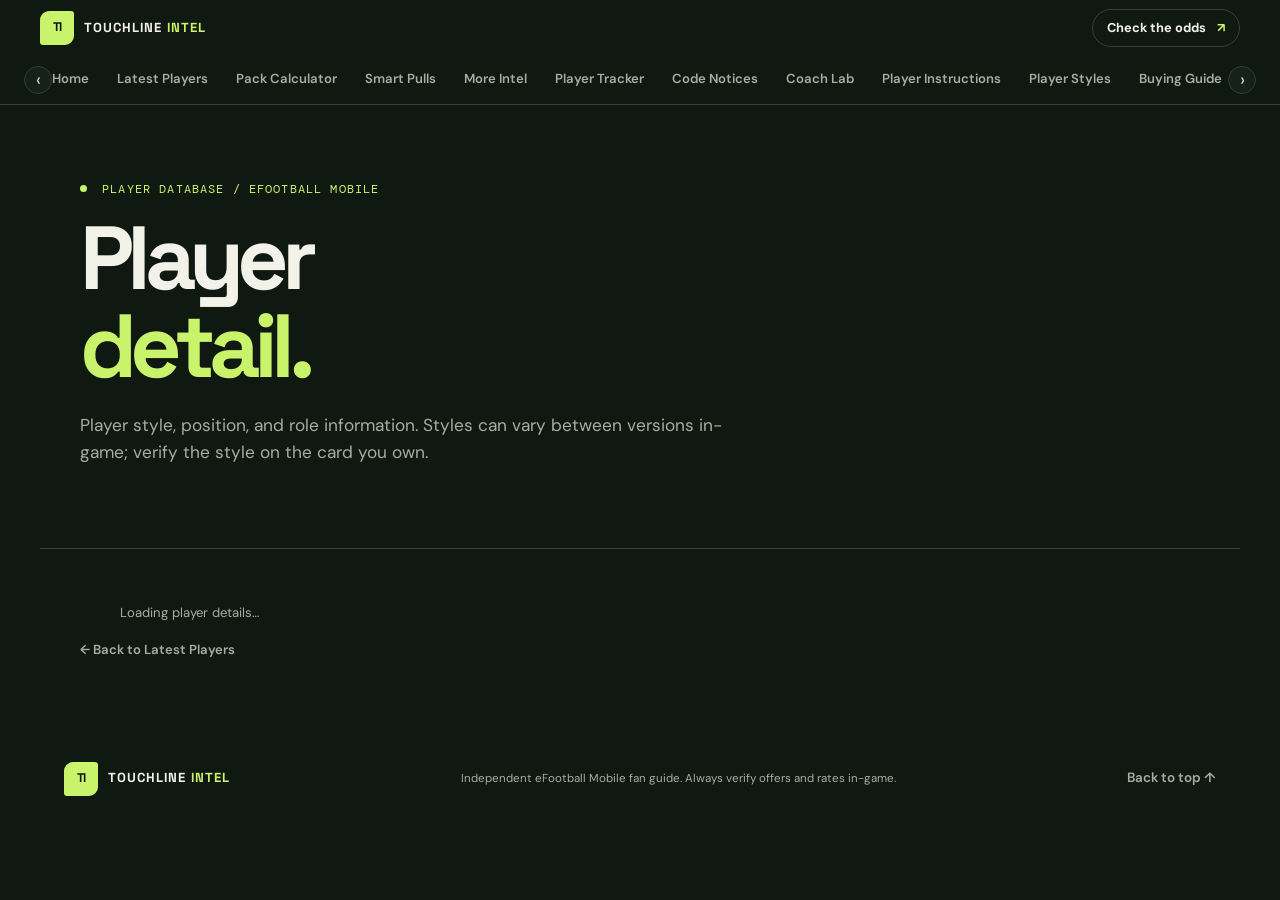
==== efootball-mobile-hub/player-detail.html @ 1604b6af "Add players.json, fix Coach Lab showError bug, build Player Detail page" ====
<!doctype html>
<html lang="en">
<head>
  <meta charset="utf-8" />
  <meta name="viewport" content="width=device-width, initial-scale=1" />
  <meta name="theme-color" content="#101812" />
  <title>Player Detail | Touchline Intel</title>
  <link rel="stylesheet" href="styles.css" />
  <script src="player-detail.js" defer></script>
  <script src="site-nav.js" defer></script>
</head>
<body>
  <header class="site-header">
    <div class="header-top-row">
      <a class="brand" href="index.html#home" aria-label="Touchline Intel home">
        <span class="brand-mark" aria-hidden="true">TI</span>
        <span>TOUCHLINE <b>INTEL</b></span>
      </a>
      <a class="header-cta" href="index.html#calculator">Check the odds <span aria-hidden="true">↗</span></a>
    </div>
    <div class="nav-frame">
      <button class="nav-arrow nav-arrow-left" type="button" aria-label="Scroll navigation left" data-scroll-direction="-1">‹</button>
      <nav class="site-nav" aria-label="Main navigation" tabindex="0">
        <a href="index.html#home" data-nav-id="home">Home</a>
        <a href="index.html#latest-players" data-nav-id="latest-players">Latest Players</a>
        <a href="index.html#calculator" data-nav-id="calculator">Pack Calculator</a>
        <a href="index.html#principles" data-nav-id="principles">Smart Pulls</a>
        <a href="index.html#intel" data-nav-id="intel">More Intel</a>
        <a href="player-tracker.html" data-nav-id="player-tracker">Player Tracker</a>
        <a href="redeem-codes.html" data-nav-id="redeem-codes">Code Notices</a>
        <a href="coach-squad-guides.html#coach-lab" data-nav-id="coach-lab">Coach Lab</a>
        <a href="player-instructions.html" data-nav-id="player-instructions">Player Instructions</a>
        <a href="index.html#player-styles" data-nav-id="player-styles">Player Styles</a>
        <a href="buying-guide.html" data-nav-id="buying-guide">Buying Guide</a>
      </nav>
      <button class="nav-arrow nav-arrow-right" type="button" aria-label="Scroll navigation right" data-scroll-direction="1">›</button>
    </div>
  </header>

  <main>
    <section class="subpage-hero">
      <p class="eyebrow"><span class="live-dot"></span> Player database / eFootball Mobile</p>
      <h1>Player<br /><span>detail.</span></h1>
      <p class="intro">Player style, position, and role information. Styles can vary between versions in-game; verify the style on the card you own.</p>
    </section>

    <section class="content-section">
      <div class="player-detail-container" id="playerDetailContainer" aria-busy="true">
        <p class="lab-loading">Loading player details…</p>
      </div>
      <a class="text-link" href="index.html#latest-players">← Back to Latest Players</a>
    </section>
  </main>

  <footer>
    <a class="brand" href="index.html#home" aria-label="Touchline Intel home">
      <span class="brand-mark" aria-hidden="true">TI</span>
      <span>TOUCHLINE <b>INTEL</b></span>
    </a>
    <p>Independent eFootball Mobile fan guide. Always verify offers and rates in-game.</p>
    <a class="back-top" href="#">Back to top ↑</a>
  </footer>
</body>
</html>
---- efootball-mobile-hub/styles.css ----
@import url('https://fonts.googleapis.com/css2?family=DM+Mono:wght@400;500&family=DM+Sans:wght@400;500;600;700&family=Space+Grotesk:wght@500;600;700&display=swap');

:root {
  color-scheme: dark;
  --bg: #101812;
  --surface: #17231b;
  --surface-raised: #1d2b21;
  --text: #f2f2e9;
  --muted: #a4afa4;
  --line: #334138;
  --lime: #c9f36a;
  --orange: #fa7046;
  --mono: 'DM Mono', monospace;
}

* { box-sizing: border-box; }
html { scroll-behavior: smooth; }
body { background: var(--bg); color: var(--text); font-family: 'DM Sans', sans-serif; line-height: 1.55; margin: 0; }
a { color: inherit; text-decoration: none; }
button, input { font: inherit; }
button, a { -webkit-tap-highlight-color: transparent; }

.site-header { background: var(--bg); border-bottom: 1px solid var(--line); position: sticky; top: 0; z-index: 20; }
.header-top-row { align-items: center; display: flex; height: 56px; justify-content: space-between; padding: 0 max(24px, calc((100vw - 1200px) / 2)); }
.brand { align-items: center; display: inline-flex; flex: 0 0 auto; font-family: 'Space Grotesk', sans-serif; font-size: .82rem; font-weight: 700; gap: 10px; letter-spacing: .08em; }
.brand b { color: var(--lime); }
.brand-mark { align-items: center; background: var(--lime); border-radius: 9px 3px 9px 3px; color: var(--bg); display: inline-flex; font-size: .78rem; height: 34px; justify-content: center; letter-spacing: -.05em; width: 34px; }
.header-cta { background: var(--bg); border: 1px solid var(--line); border-radius: 999px; flex: 0 0 auto; font-size: .8rem; font-weight: 700; padding: 8px 14px; }
.header-cta span { color: var(--lime); margin-left: 8px; }
.nav-frame { height: 48px; overflow: hidden; padding: 0 24px; position: relative; }
.site-nav { align-items: stretch; display: flex; flex-wrap: nowrap; gap: 28px; height: 48px; overflow-x: auto; overflow-y: hidden; overscroll-behavior-x: contain; padding: 0 28px; scrollbar-width: none; -ms-overflow-style: none; scroll-behavior: smooth; scroll-padding-inline: 24px; scroll-snap-type: x mandatory; white-space: nowrap; }
.site-nav::-webkit-scrollbar { display: none; }
.site-nav a { align-items: center; border-bottom: 2px solid transparent; color: var(--muted); display: inline-flex; flex: 0 0 auto; font-size: .82rem; font-weight: 600; height: 48px; scroll-snap-align: center; }
.site-nav a:hover { color: var(--text); }
.site-nav a[aria-current="page"] { border-bottom-color: var(--lime); color: var(--lime); }
.nav-frame::before, .nav-frame::after { content: ''; height: 100%; opacity: 0; pointer-events: none; position: absolute; top: 0; transition: opacity .16s ease; width: 36px; z-index: 1; }
.nav-frame::before { background: linear-gradient(90deg, var(--bg), transparent); left: 24px; }
.nav-frame::after { background: linear-gradient(270deg, var(--bg), transparent); right: 24px; }
.nav-frame.has-overflow-left::before, .nav-frame.has-overflow-right::after { opacity: 1; }
.nav-arrow { background: var(--surface); border: 1px solid var(--line); border-radius: 50%; color: var(--text); cursor: pointer; font-size: 1.15rem; height: 28px; line-height: 1; opacity: .9; padding: 0; position: absolute; top: 10px; transition: opacity .16s ease, color .16s ease; width: 28px; z-index: 2; }
.nav-arrow:hover:not(:disabled) { color: var(--lime); }
.nav-arrow:disabled { cursor: default; opacity: .25; }
.nav-arrow-left { left: 24px; }
.nav-arrow-right { right: 24px; }
.back-top { color: var(--muted); font-size: .84rem; font-weight: 600; }
.back-top:hover { color: var(--lime); }

.hero { align-items: center; display: grid; gap: 7vw; grid-template-columns: 1.1fr .9fr; margin: 0 auto; max-width: 1200px; min-height: 555px; padding: 72px 40px 90px; }
.eyebrow { color: var(--lime); font-family: var(--mono); font-size: .72rem; letter-spacing: .1em; margin: 0 0 16px; text-transform: uppercase; }
.live-dot { background: var(--lime); border-radius: 50%; display: inline-block; height: 7px; margin-right: 7px; vertical-align: 1px; width: 7px; }
h1, h2, h3, p { margin-top: 0; }
.hero h1 { font-family: 'Space Grotesk', sans-serif; font-size: clamp(3.2rem, 7vw, 6.7rem); letter-spacing: -.085em; line-height: .96; margin-bottom: 22px; }
.hero h1 span { color: var(--lime); }
.intro { color: var(--muted); font-size: 1.08rem; max-width: 520px; }
.hero-link { color: var(--lime); display: inline-flex; font-weight: 700; gap: 12px; margin-top: 14px; }
.verification-note { color: #78857a; font-size: .76rem; margin: 27px 0 0; }
.hero-card { background: var(--lime); border-radius: 14px; color: var(--bg); min-height: 325px; overflow: hidden; padding: 30px; position: relative; }
.pitch-lines { border: 1px solid rgba(16,24,18,.2); border-radius: 50%; height: 370px; left: 16%; position: absolute; top: -25px; transform: rotate(-24deg); width: 88%; }
.pitch-lines::before, .pitch-lines::after { border: 1px solid rgba(16,24,18,.2); content: ''; left: 50%; position: absolute; top: -1px; transform: translateX(-50%); }
.pitch-lines::before { height: 100%; }
.pitch-lines::after { border-radius: 50%; height: 80px; top: 50%; width: 80px; }
.hero-card-label, .hero-card-quote, .hero-card-foot { position: relative; }
.hero-card-label { font-family: var(--mono); font-size: .7rem; letter-spacing: .12em; }
.hero-card-quote { font-family: 'Space Grotesk', sans-serif; font-size: clamp(2.4rem, 4vw, 4rem); font-weight: 700; letter-spacing: -.07em; line-height: .98; margin: 61px 0 62px; }
.hero-card-foot { align-items: center; border-top: 1px solid rgba(16,24,18,.24); display: flex; font-size: .76rem; gap: 12px; padding-top: 13px; }
.hero-card-foot span:first-child { font-family: var(--mono); font-weight: 500; }

.calculator-section, .principles-section { border-top: 1px solid var(--line); margin: 0 auto; max-width: 1200px; padding: 76px 40px; }
.section-heading { align-items: end; display: flex; gap: 30px; justify-content: space-between; margin-bottom: 28px; }
.section-heading h2, .roadmap-section h2 { font-family: 'Space Grotesk', sans-serif; font-size: clamp(2rem, 4vw, 3.2rem); letter-spacing: -.065em; line-height: 1.05; margin-bottom: 0; }
.section-heading > p { color: var(--muted); font-size: .9rem; margin-bottom: 3px; max-width: 440px; }
.calculator-layout { display: grid; gap: 17px; grid-template-columns: .8fr 1.2fr; }
.calculator-form, .results { background: var(--surface); border: 1px solid var(--line); border-radius: 13px; padding: 24px; }
.calculator-form { display: flex; flex-direction: column; }
.calculator-form label { color: #d2d9cf; font-size: .8rem; font-weight: 600; margin: 0 0 7px; }
.input-wrap { align-items: center; background: var(--bg); border: 1px solid var(--line); border-radius: 8px; display: flex; margin-bottom: 17px; padding: 0 12px; }
.input-wrap:focus-within { border-color: var(--lime); }
.input-wrap > span:first-child { color: var(--lime); font-family: var(--mono); font-size: .85rem; }
.input-wrap input { background: transparent; border: 0; color: var(--text); min-width: 0; outline: 0; padding: 12px 9px; width: 100%; }
.input-wrap input::placeholder { color: #69756b; font-size: .82rem; }
.unit { color: #829084; font-family: var(--mono); font-size: .68rem; white-space: nowrap; }
.calculator-form button { background: var(--lime); border: 0; border-radius: 8px; color: var(--bg); cursor: pointer; font-size: .86rem; font-weight: 700; margin-top: 3px; padding: 13px; }
.calculator-form button span { float: right; }
.calculator-form .reset-button { background: transparent; color: var(--muted); font-size: .76rem; font-weight: 500; margin-top: 8px; padding: 8px; }
.calculator-form button:hover { filter: brightness(.94); }
.results { background: var(--surface-raised); }
.results-top { align-items: center; color: var(--lime); display: flex; gap: 9px; }
.result-icon { font-size: 1.4rem; }
.result-kicker { font-family: var(--mono); font-size: .68rem; letter-spacing: .1em; }
.results h3 { font-family: 'Space Grotesk', sans-serif; font-size: 1.35rem; letter-spacing: -.035em; margin: 13px 0 5px; }
.results-hint { color: var(--muted); font-size: .8rem; margin-bottom: 19px; max-width: 600px; }
.result-grid { display: grid; gap: 10px; grid-template-columns: repeat(2, 1fr); }
.result-item { background: var(--bg); border-radius: 8px; display: grid; gap: 5px; min-height: 75px; padding: 13px; }
.result-item span { color: var(--muted); font-size: .72rem; }
.result-item strong { font-family: 'Space Grotesk', sans-serif; font-size: 1.28rem; }
.formula-note, .source-note { color: #899589; font-size: .72rem; margin: 15px 0 0; }
.source-note { background: #18251c; border-left: 2px solid var(--lime); margin-top: 15px; padding: 13px 16px; }
.source-note strong { color: var(--text); }

.principles-section { padding-top: 52px; }
.principle-grid { display: grid; gap: 13px; grid-template-columns: repeat(3, 1fr); margin-top: 30px; }
.principle-card { background: var(--surface); border: 1px solid var(--line); border-radius: 11px; padding: 21px; }
.principle-card > span { color: var(--lime); font-family: var(--mono); font-size: .68rem; }
.principle-card h3 { font-family: 'Space Grotesk', sans-serif; font-size: 1.15rem; letter-spacing: -.03em; margin: 23px 0 8px; }
.principle-card p { color: var(--muted); font-size: .81rem; margin-bottom: 0; }
.disclaimer { color: #829084; font-size: .74rem; margin: 21px 0 0; }

.intel-section { align-items: center; background: var(--surface); border-block: 1px solid var(--line); display: grid; gap: 42px; grid-template-columns: .72fr 1.28fr; padding: 60px max(5vw, calc((100vw - 1120px) / 2)); }
.intel-section h2, .subpage-hero h1 { font-family: 'Space Grotesk', sans-serif; font-size: clamp(2.4rem, 5vw, 4rem); letter-spacing: -.075em; line-height: .98; margin: 0; }
.intel-intro { color: var(--muted); font-size: .88rem; margin: 17px 0 0; max-width: 380px; }
.intel-grid { display: grid; gap: 11px; grid-template-columns: repeat(3, 1fr); }
.intel-card, .info-card { background: var(--bg); border: 1px solid var(--line); border-radius: 11px; padding: 18px; }
.intel-card { display: flex; flex-direction: column; min-height: 225px; transition: border-color .18s ease, transform .18s ease; }
.intel-card:hover { border-color: var(--lime); transform: translateY(-3px); }
.intel-number { color: var(--lime); font-family: var(--mono); font-size: .65rem; letter-spacing: .04em; }
.intel-card h3, .info-card h3 { font-family: 'Space Grotesk', sans-serif; font-size: 1.08rem; letter-spacing: -.035em; line-height: 1.15; margin: 23px 0 9px; }
.intel-card p, .info-card p { color: var(--muted); font-size: .77rem; margin: 0 0 18px; }
.card-link, .panel-link { color: var(--lime); font-size: .75rem; font-weight: 700; margin-top: auto; }
.card-link span, .panel-link span { margin-left: 5px; }

.subpage-hero { border-bottom: 1px solid var(--line); margin: 0 auto; max-width: 1200px; padding: 76px 40px 65px; }
.subpage-hero h1 { font-size: clamp(3.2rem, 7vw, 6rem); margin-bottom: 22px; }
.subpage-hero h1 span { color: var(--lime); }
.subpage-hero .intro { max-width: 650px; }
.subpage-hero .verification-note { margin-top: 21px; }
.content-section { margin: 0 auto; max-width: 1200px; padding: 54px 40px 76px; }
.notice-banner { background: var(--surface); border: 1px solid var(--line); border-left: 3px solid var(--lime); border-radius: 10px; margin-bottom: 60px; padding: 24px; }
.notice-label { color: var(--lime); font-family: var(--mono); font-size: .67rem; letter-spacing: .1em; }
.notice-banner h2, .source-panel h2 { font-family: 'Space Grotesk', sans-serif; font-size: clamp(1.5rem, 3vw, 2.2rem); letter-spacing: -.05em; margin: 10px 0 8px; }
.notice-banner p, .panel-copy { color: var(--muted); font-size: .87rem; margin: 0; max-width: 750px; }
.content-heading { margin-bottom: 24px; }
.content-heading h2 { font-family: 'Space Grotesk', sans-serif; font-size: clamp(2rem, 4vw, 3rem); letter-spacing: -.065em; line-height: 1.05; margin: 0; }
.info-grid { display: grid; gap: 13px; grid-template-columns: repeat(3, 1fr); }
.info-card { background: var(--surface); padding: 22px; }
.info-card h3 { margin-top: 26px; }
.source-panel { background: var(--surface); border: 1px solid var(--line); border-radius: 11px; margin: 56px 0 28px; padding: 25px; }
.source-list { list-style: none; margin: 20px 0 0; padding: 0; }
.source-list li { align-items: center; border-top: 1px solid var(--line); display: flex; gap: 15px; justify-content: space-between; padding: 13px 0; }
.source-list a { color: var(--text); font-size: .86rem; font-weight: 600; }
.source-list a:hover, .text-link:hover, .panel-link:hover { color: var(--lime); }
.source-list a span { color: var(--lime); margin-left: 5px; }
.source-hint { color: var(--muted); font-size: .72rem; }
.text-link { color: var(--muted); display: inline-block; font-size: .82rem; font-weight: 600; }
.guide-steps { border-top: 1px solid var(--line); }
.guide-step { align-items: start; border-bottom: 1px solid var(--line); display: grid; gap: 20px; grid-template-columns: 48px 1fr; padding: 22px 4px; }
.step-number { color: var(--lime); font-family: var(--mono); font-size: .78rem; padding-top: 3px; }
.guide-step h3 { font-family: 'Space Grotesk', sans-serif; font-size: 1.15rem; letter-spacing: -.03em; margin: 0 0 6px; }
.guide-step p { color: var(--muted); font-size: .84rem; margin: 0; max-width: 760px; }
.guide-heading { margin-top: 62px; }
.panel-link { display: inline-block; margin-top: 18px; }

.coach-lab { margin-bottom: 65px; }
.coach-lab-heading { align-items: end; display: flex; gap: 25px; justify-content: space-between; margin-bottom: 24px; }
.coach-lab-heading h2 { font-family: 'Space Grotesk', sans-serif; font-size: clamp(2.5rem, 5vw, 4rem); letter-spacing: -.075em; line-height: .98; margin: 0; }
.coach-lab-heading > p { color: var(--muted); font-size: .86rem; margin: 0 0 3px; max-width: 450px; }
.coach-lab-layout { align-items: start; display: grid; gap: 15px; grid-template-columns: 230px minmax(0, 1fr); }
.coach-sidebar, .coach-profile { background: var(--surface); border: 1px solid var(--line); border-radius: 12px; }
.coach-sidebar { padding: 16px; }
.sidebar-label { color: var(--muted); font-family: var(--mono); font-size: .63rem; letter-spacing: .1em; margin: 0 0 12px; }
.coach-list { display: grid; gap: 7px; }
.coach-option { background: transparent; border: 1px solid transparent; border-radius: 7px; color: var(--muted); cursor: pointer; font-size: .86rem; font-weight: 600; padding: 12px; text-align: left; }
.coach-option:hover { border-color: var(--line); color: var(--text); }
.coach-option[aria-pressed="true"] { background: var(--lime); border-color: var(--lime); color: var(--bg); }
.coach-profile { min-width: 0; padding: 25px; }
.profile-topline { align-items: start; display: flex; gap: 20px; justify-content: space-between; }
.profile-topline .eyebrow { font-size: .64rem; margin-bottom: 8px; }
.profile-topline h3 { font-family: 'Space Grotesk', sans-serif; font-size: clamp(1.7rem, 3.4vw, 2.5rem); letter-spacing: -.06em; line-height: 1; margin: 0 0 7px; }
.profile-subtitle { color: var(--muted); font-size: .81rem; margin: 0; }
.proficiency-score { display: grid; flex: 0 0 auto; gap: 3px; text-align: right; }
.proficiency-score strong { color: var(--lime); font-family: 'Space Grotesk', sans-serif; font-size: 1.7rem; letter-spacing: -.05em; line-height: 1; }
.proficiency-score strong span { color: var(--muted); font-size: .9rem; }
.proficiency-score > span { color: var(--muted); font-size: .65rem; }
.proficiency-track { background: var(--bg); border-radius: 999px; height: 7px; margin-top: 17px; overflow: hidden; }
.proficiency-track span { background: var(--lime); border-radius: inherit; display: block; height: 100%; }
.proficiency-note { color: var(--muted); font-size: .7rem; margin: 7px 0 19px; }
.profile-facts { display: grid; gap: 9px; grid-template-columns: 1fr 1fr; }
.profile-fact { background: var(--bg); border: 1px solid var(--line); border-radius: 8px; padding: 14px; }
.profile-fact:first-child, .profile-fact:last-child { grid-column: 1 / -1; }
.profile-fact > span, .type-card h4 { color: var(--lime); font-family: var(--mono); font-size: .64rem; letter-spacing: .07em; }
.profile-fact p { color: var(--muted); font-size: .78rem; margin: 7px 0 0; }
.profile-fact .formation-value { color: var(--text); font-family: 'Space Grotesk', sans-serif; font-size: 1.35rem; font-weight: 700; }
.profile-types { display: grid; gap: 9px; grid-template-columns: 1fr 1fr; margin-top: 9px; }
.type-card { background: var(--bg); border: 1px solid var(--line); border-radius: 8px; padding: 14px; }
.type-card.avoid h4 { color: var(--orange); }
.type-card h4 { margin: 0 0 10px; }
.type-card ul { color: var(--muted); display: grid; font-size: .75rem; gap: 7px; margin: 0; padding-left: 17px; }
.type-card li::marker { color: var(--lime); }
.type-card.avoid li::marker { color: var(--orange); }
.lineup-heading { align-items: end; display: flex; justify-content: space-between; margin: 25px 0 10px; }
.lineup-heading .eyebrow { font-size: .63rem; margin-bottom: 5px; }
.lineup-heading h4 { font-family: 'Space Grotesk', sans-serif; font-size: 1.25rem; letter-spacing: -.04em; margin: 0; }
.lineup-heading > span { color: var(--muted); font-family: var(--mono); font-size: .62rem; }
.lineup-list { border-top: 1px solid var(--line); list-style: none; margin: 0; padding: 0; }
.lineup-player { align-items: start; border-bottom: 1px solid var(--line); display: grid; gap: 12px; grid-template-columns: 48px minmax(0, 1fr); padding: 11px 2px; }
.lineup-position { background: var(--surface-raised); border-radius: 4px; color: var(--lime); font-family: var(--mono); font-size: .62rem; padding: 4px 5px; text-align: center; }
.lineup-player strong { font-size: .8rem; }
.lineup-player p { color: var(--muted); font-size: .72rem; margin: 3px 0 0; }
.lab-loading, .lab-error { color: var(--muted); font-size: .82rem; }
.lab-error { color: var(--orange); }
.lab-disclaimer { color: #829084; font-size: .7rem; margin: 13px 0 0; }
.players-section, .player-styles-section { border-top: 1px solid var(--line); margin: 0 auto; max-width: 1200px; padding: 66px 40px; }
.player-card-grid { display: grid; gap: 10px; grid-template-columns: repeat(4, minmax(0, 1fr)); }
.players-section .player-card-grid { grid-template-columns: repeat(6, minmax(0, 1fr)); }
.player-card { background: var(--surface); border: 1px solid var(--line); border-radius: 9px; min-width: 0; padding: 14px; }
.player-card .lineup-position { display: inline-block; }
.player-card h3, .player-card h5 { font-family: 'Space Grotesk', sans-serif; font-size: .98rem; letter-spacing: -.03em; margin: 12px 0 9px; overflow-wrap: anywhere; }
.player-card h5 { font-size: .84rem; margin-top: 10px; }
.player-style-badge { border: 1px solid transparent; border-radius: 999px; display: inline-block; font-size: .64rem; font-weight: 700; line-height: 1.35; max-width: 100%; padding: 4px 8px; vertical-align: middle; white-space: normal; }
.tone-green { background: #193b2b; border-color: #347b54; color: #a6f0bf; }
.tone-red { background: #452321; border-color: #9c4a43; color: #ffb5ab; }
.tone-blue { background: #1c3049; border-color: #3e6894; color: #aed5ff; }
.tone-amber { background: #45351b; border-color: #8d6a2b; color: #f4d28a; }
.tone-cyan { background: #173a3c; border-color: #347b7e; color: #a3e6e5; }
.tone-violet { background: #382743; border-color: #765292; color: #dec0f5; }
.player-styles-section .panel-link { margin-top: 20px; }
.style-guide-grid { display: grid; gap: 13px; grid-template-columns: repeat(2, minmax(0, 1fr)); }
.style-group { background: var(--surface); border: 1px solid var(--line); border-radius: 10px; min-width: 0; padding: 18px; }
.style-group > h3 { font-family: 'Space Grotesk', sans-serif; font-size: 1rem; letter-spacing: -.03em; margin: 0 0 13px; }
.style-card-list { display: grid; gap: 8px; grid-template-columns: repeat(2, minmax(0, 1fr)); }
.style-card { background: var(--bg); border: 1px solid var(--line); border-radius: 7px; min-width: 0; padding: 12px; }
.style-card > p { color: var(--muted); font-size: .7rem; margin: 8px 0 0; }
.style-card .style-best-for { color: var(--text); font-size: .67rem; }
.style-card .style-examples { color: #829084; font-size: .65rem; }
.shortlist-heading { align-items: end; display: flex; gap: 15px; justify-content: space-between; margin: 25px 0 11px; }
.shortlist-heading .eyebrow { font-size: .63rem; margin-bottom: 5px; }
.shortlist-heading h4 { font-family: 'Space Grotesk', sans-serif; font-size: 1.25rem; letter-spacing: -.04em; margin: 0; }
.shortlist-heading > span { color: var(--muted); font-size: .68rem; text-align: right; }
.coach-shortlist { grid-template-columns: repeat(4, minmax(0, 1fr)); }
.coach-shortlist .player-card { padding: 11px; }
.lineup-details { min-width: 0; }
.lineup-player-heading { align-items: center; display: flex; flex-wrap: wrap; gap: 7px; }

footer { align-items: center; display: flex; gap: 25px; justify-content: space-between; padding: 24px max(5vw, calc((100vw - 1200px) / 2)); }
footer > p { color: var(--muted); font-size: .72rem; margin: 0; }

@media (max-width: 980px) {
  .players-section, .player-styles-section { padding: 55px 20px; }
  .players-section .player-card-grid { grid-template-columns: repeat(4, minmax(0, 1fr)); }
  .coach-shortlist { grid-template-columns: repeat(3, minmax(0, 1fr)); }
}

@media (max-width: 760px) {
  .header-top-row { height: 56px; padding: 0 18px; }
  .header-cta { font-size: .72rem; padding: 8px 11px; }
  .nav-frame { padding: 0 12px; }
  .nav-frame::before { left: 12px; }
  .nav-frame::after { right: 12px; }
  .nav-arrow-left { left: 12px; }
  .nav-arrow-right { right: 12px; }
  .site-nav { gap: 24px; padding: 0 28px; }
  .site-nav a { font-size: .76rem; }
  .hero { gap: 32px; grid-template-columns: 1fr; min-height: 0; padding: 58px 22px 65px; }
  .hero h1 { font-size: clamp(3.5rem, 14vw, 5.2rem); }
  .hero-card { min-height: 270px; }
  .hero-card-quote { margin: 45px 0; }
  .calculator-section, .principles-section { padding: 55px 20px; }
  .section-heading { align-items: start; flex-direction: column; gap: 12px; }
  .section-heading > p { margin: 0; }
  .calculator-layout { grid-template-columns: 1fr; }
  .principle-grid { grid-template-columns: 1fr; }
  .intel-section { gap: 28px; grid-template-columns: 1fr; padding: 48px 22px; }
  .intel-grid { grid-template-columns: 1fr; }
  .intel-card { min-height: 0; }
  .intel-card h3 { margin-top: 17px; }
  .subpage-hero { padding: 58px 22px 48px; }
  .content-section { padding: 44px 22px 58px; }
  .notice-banner { margin-bottom: 45px; padding: 20px; }
  .info-grid { grid-template-columns: 1fr; }
  .info-card h3 { margin-top: 17px; }
  .source-panel { margin-top: 44px; padding: 20px; }
  .source-list li { align-items: flex-start; flex-direction: column; gap: 4px; }
  .coach-lab-heading { align-items: start; flex-direction: column; gap: 12px; }
  .coach-lab-layout { grid-template-columns: 1fr; }
  .coach-list { grid-template-columns: repeat(3, 1fr); }
  .coach-option { font-size: .75rem; padding: 10px 7px; text-align: center; }
  .coach-profile { padding: 18px; }
  .profile-types { grid-template-columns: 1fr; }
  .profile-topline { align-items: start; }
  .players-section, .player-styles-section { padding: 48px 22px; }
  .players-section .player-card-grid, .coach-shortlist { grid-template-columns: repeat(2, minmax(0, 1fr)); }
  .style-guide-grid { grid-template-columns: 1fr; }
  .style-group { padding: 14px; }
}

@media (max-width: 400px) {
  .header-top-row { padding: 0 14px; }
  .header-cta { font-size: .68rem; padding: 7px 9px; }
  .nav-frame { padding: 0 8px; }
  .nav-frame::before { left: 8px; }
  .nav-frame::after { right: 8px; }
  .nav-arrow-left { left: 8px; }
  .nav-arrow-right { right: 8px; }
  .site-nav { gap: 20px; }
  .coach-list { grid-template-columns: 1fr; }
  .coach-option { text-align: left; }
  .profile-facts { grid-template-columns: 1fr; }
  .profile-fact, .profile-fact:first-child, .profile-fact:last-child { grid-column: auto; }
  .players-section .player-card-grid, .coach-shortlist, .style-card-list { grid-template-columns: 1fr; }
  .shortlist-heading { align-items: start; flex-direction: column; }
  .shortlist-heading > span { text-align: left; }
  footer { align-items: start; flex-direction: column; gap: 13px; padding: 22px; }
}

@media (max-width: 380px) {
  .brand { font-size: .72rem; }
  .result-grid { gap: 7px; }
  .result-item { padding: 10px; }
  .result-item strong { font-size: 1.1rem; }
}

@media (prefers-reduced-motion: reduce) {
  html { scroll-behavior: auto; }
}

.instruction-rules { background: var(--surface); border: 1px solid var(--line); border-radius: 12px; margin-bottom: 48px; padding: 24px; }
.instruction-rules h2, .instruction-toolbar h2 { font-family: 'Space Grotesk', sans-serif; font-size: clamp(1.8rem, 3.5vw, 2.7rem); letter-spacing: -.06em; line-height: 1; margin: 0 0 20px; }
.instruction-rule-grid { display: grid; gap: 12px; grid-template-columns: repeat(2, minmax(0, 1fr)); }
.instruction-rule { background: var(--bg); border: 1px solid var(--line); border-radius: 9px; padding: 17px; }
.instruction-rule h3 { color: var(--lime); font-family: 'Space Grotesk', sans-serif; font-size: 1rem; margin: 0 0 11px; }
.instruction-rule p { color: var(--muted); font-size: .79rem; margin: 8px 0 0; }
.instruction-rule strong { color: var(--text); }
.instruction-exception { color: var(--muted); font-size: .76rem; margin: 13px 0 0; }
.instruction-exception strong { color: var(--lime); }
.instruction-lab { background: var(--surface); border: 1px solid var(--line); border-radius: 12px; margin-bottom: 26px; padding: 24px; }
.instruction-toolbar { align-items: end; display: flex; gap: 20px; justify-content: space-between; margin-bottom: 20px; }
.instruction-toolbar .eyebrow { font-size: .64rem; margin-bottom: 8px; }
.instruction-toolbar h2 { margin: 0; }
.instruction-toolbar label { color: var(--muted); display: grid; font-size: .7rem; font-weight: 600; gap: 5px; }
.instruction-toolbar select { background: var(--bg); border: 1px solid var(--line); border-radius: 7px; color: var(--text); min-width: 190px; padding: 10px 12px; }
.instruction-toolbar select:focus-visible, .copy-setup-button:focus-visible, .nav-arrow:focus-visible, .site-nav a:focus-visible { outline: 2px solid var(--lime); outline-offset: 2px; }
.instruction-profile-heading { align-items: center; border-bottom: 1px solid var(--line); display: flex; justify-content: space-between; margin-bottom: 17px; padding-bottom: 16px; }
.instruction-profile-heading .eyebrow { font-size: .66rem; margin-bottom: 5px; }
.instruction-profile-heading h3 { font-family: 'Space Grotesk', sans-serif; font-size: 1.5rem; letter-spacing: -.04em; margin: 0; }
.formation-chip { background: var(--lime); border-radius: 999px; color: var(--bg); font-family: var(--mono); font-size: .73rem; font-weight: 500; padding: 7px 12px; }
.instruction-layout { align-items: start; display: grid; gap: 16px; grid-template-columns: minmax(230px, .7fr) minmax(0, 1.5fr); }
.tactical-pitch { background: linear-gradient(180deg, #1d5938 0%, #17462f 100%); border: 1px solid #397254; border-radius: 10px; display: flex; flex-direction: column; gap: 10px; justify-content: space-around; min-height: 540px; overflow: hidden; padding: 16px 11px; position: relative; }
.tactical-pitch::before { border: 1px solid rgba(220,255,225,.3); border-radius: 50%; content: ''; height: 74px; left: 50%; position: absolute; top: 50%; transform: translate(-50%,-50%); width: 74px; }
.tactical-pitch::after { border: 1px solid rgba(220,255,225,.3); content: ''; inset: 50% 0 auto; position: absolute; }
.pitch-zone { align-items: center; display: flex; flex-direction: column; gap: 7px; position: relative; z-index: 1; }
.pitch-zone-label { color: rgba(235,255,238,.64); font-family: var(--mono); font-size: .52rem; letter-spacing: .12em; }
.pitch-tokens { align-items: center; display: flex; flex-wrap: wrap; gap: 6px; justify-content: center; }
.pitch-player { align-items: center; background: rgba(12,28,19,.9); border: 1px solid rgba(230,255,234,.27); border-radius: 7px; display: flex; flex-direction: column; gap: 3px; max-width: 112px; padding: 6px 7px; text-align: center; }
.pitch-position { color: #b7d7bd; font-family: var(--mono); font-size: .5rem; }
.pitch-player strong { color: #fff; font-size: .56rem; line-height: 1.2; }
.instruction-table-wrap { max-width: 100%; overflow-x: auto; scrollbar-width: none; -ms-overflow-style: none; }
.instruction-table-wrap::-webkit-scrollbar { display: none; }
.instruction-table { border-collapse: collapse; min-width: 650px; width: 100%; }
.instruction-table th, .instruction-table td { border-bottom: 1px solid var(--line); padding: 10px 9px; text-align: left; vertical-align: top; }
.instruction-table thead th { color: var(--lime); font-family: var(--mono); font-size: .59rem; letter-spacing: .04em; line-height: 1.4; }
.instruction-table tbody th { color: var(--text); font-size: .7rem; white-space: nowrap; }
.instruction-table tbody td { color: var(--muted); font-size: .68rem; }
.copy-row { align-items: center; border-top: 1px solid var(--line); display: flex; gap: 14px; margin-top: 18px; padding-top: 16px; }
.copy-setup-button { background: var(--lime); border: 0; border-radius: 7px; color: var(--bg); cursor: pointer; font-size: .8rem; font-weight: 700; padding: 11px 16px; }
.copy-setup-button:hover:not(:disabled) { filter: brightness(.94); }
.copy-setup-button:disabled { cursor: default; opacity: .5; }
.copy-row p { color: var(--muted); font-size: .72rem; margin: 0; }

@media (max-width: 760px) {
  .instruction-rules, .instruction-lab { padding: 18px; }
  .instruction-rule-grid, .instruction-layout { grid-template-columns: 1fr; }
  .instruction-toolbar { align-items: start; flex-direction: column; }
  .instruction-toolbar select { width: 100%; }
  .tactical-pitch { min-height: 420px; }
  .instruction-profile-heading { align-items: start; gap: 12px; }
  .instruction-table { min-width: 680px; }
}

@media (max-width: 400px) {
  .instruction-rules, .instruction-lab { padding: 14px; }
  .copy-row { align-items: start; flex-direction: column; }
}

/* Player card links */
.player-card-link {
  display: block;
  text-decoration: none;
  color: inherit;
}

.player-card-link:hover .player-card {
  border-color: var(--lime);
}

/* Player detail page */
.player-detail-container {
  max-width: 1200px;
  margin: 0 auto;
  padding: 0 40px;
}

.player-detail-card {
  background: var(--surface);
  border: 1px solid var(--line);
  border-radius: 9px;
  padding: 24px;
  margin-top: 24px;
}

.player-detail-header {
  align-items: center;
  display: flex;
  gap: 12px;
  justify-content: space-between;
  margin-bottom: 20px;
}

.player-detail-header h2 {
  font-family: 'Space Grotesk', sans-serif;
  font-size: 1.75rem;
  letter-spacing: -.04em;
  margin: 0;
}

.player-detail-info {
  display: grid;
  gap: 16px;
  grid-template-columns: repeat(auto-fit, minmax(240px, 1fr));
}

.detail-fact {
  background: var(--surface-raised);
  border: 1px solid var(--line);
  border-radius: 7px;
  padding: 14px 16px;
}

.detail-fact > span {
  color: var(--muted);
  display: block;
  font-family: var(--mono);
  font-size: .59rem;
  letter-spacing: .08em;
  margin-bottom: 6px;
  text-transform: uppercase;
}

.detail-fact > p {
  color: var(--text);
  font-size: .9rem;
  margin: 0;
}

@media (max-width: 980px) {
  .player-detail-container {
    padding: 0 20px;
  }
}

@media (max-width: 600px) {
  .player-detail-header {
    flex-direction: column;
    align-items: start;
    gap: 8px;
  }
  .player-detail-header h2 {
    font-size: 1.4rem;
  }
}
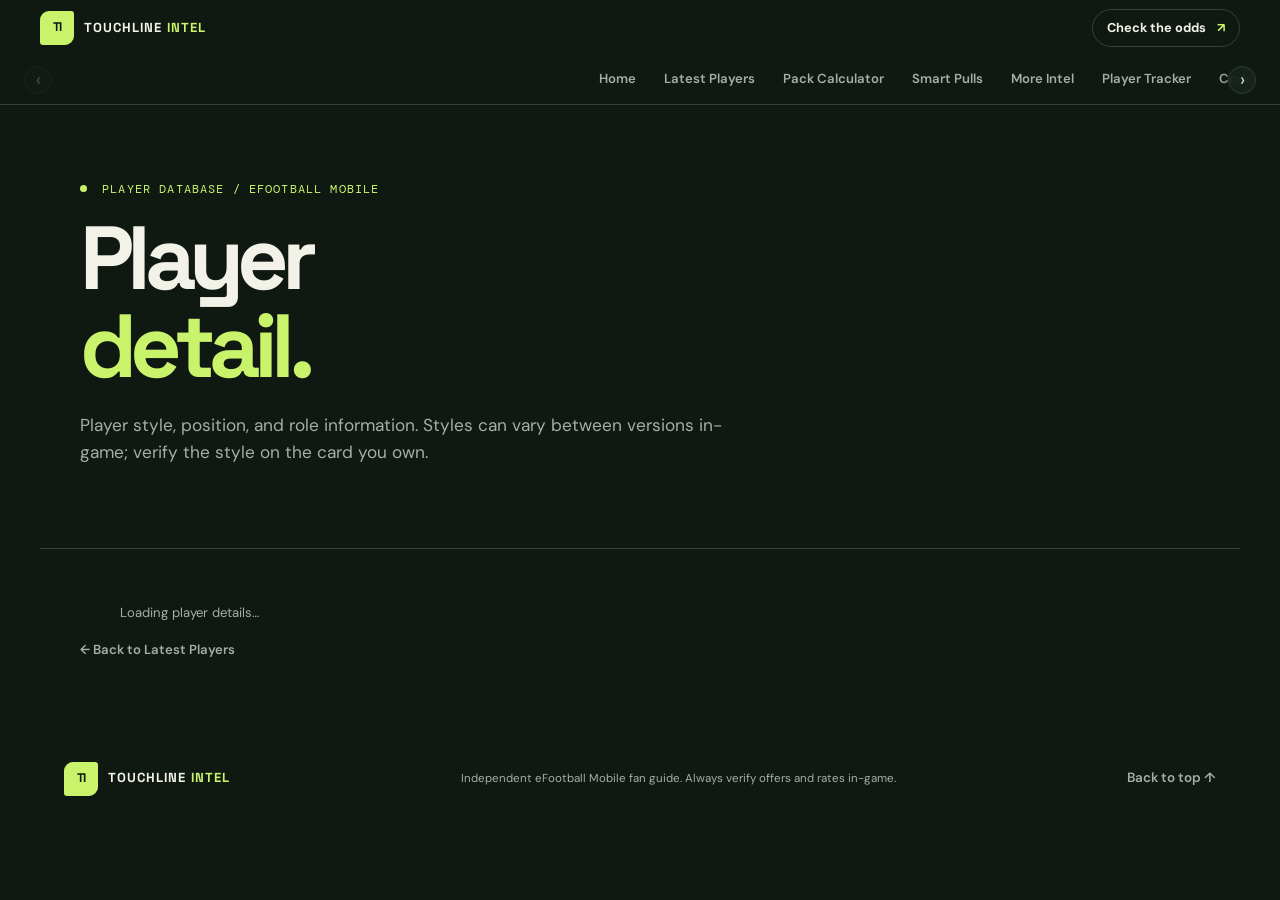
==== commit 24dda695: "Add Phase 1 functions" ====
--- a/efootball-mobile-hub/player-detail.html
+++ b/efootball-mobile-hub/player-detail.html
@@ -6,6 +6,7 @@
   <meta name="theme-color" content="#101812" />
   <title>Player Detail | Touchline Intel</title>
   <link rel="stylesheet" href="styles.css" />
+  <script src="site-data.js" defer></script>
   <script src="player-detail.js" defer></script>
   <script src="site-nav.js" defer></script>
 </head>
